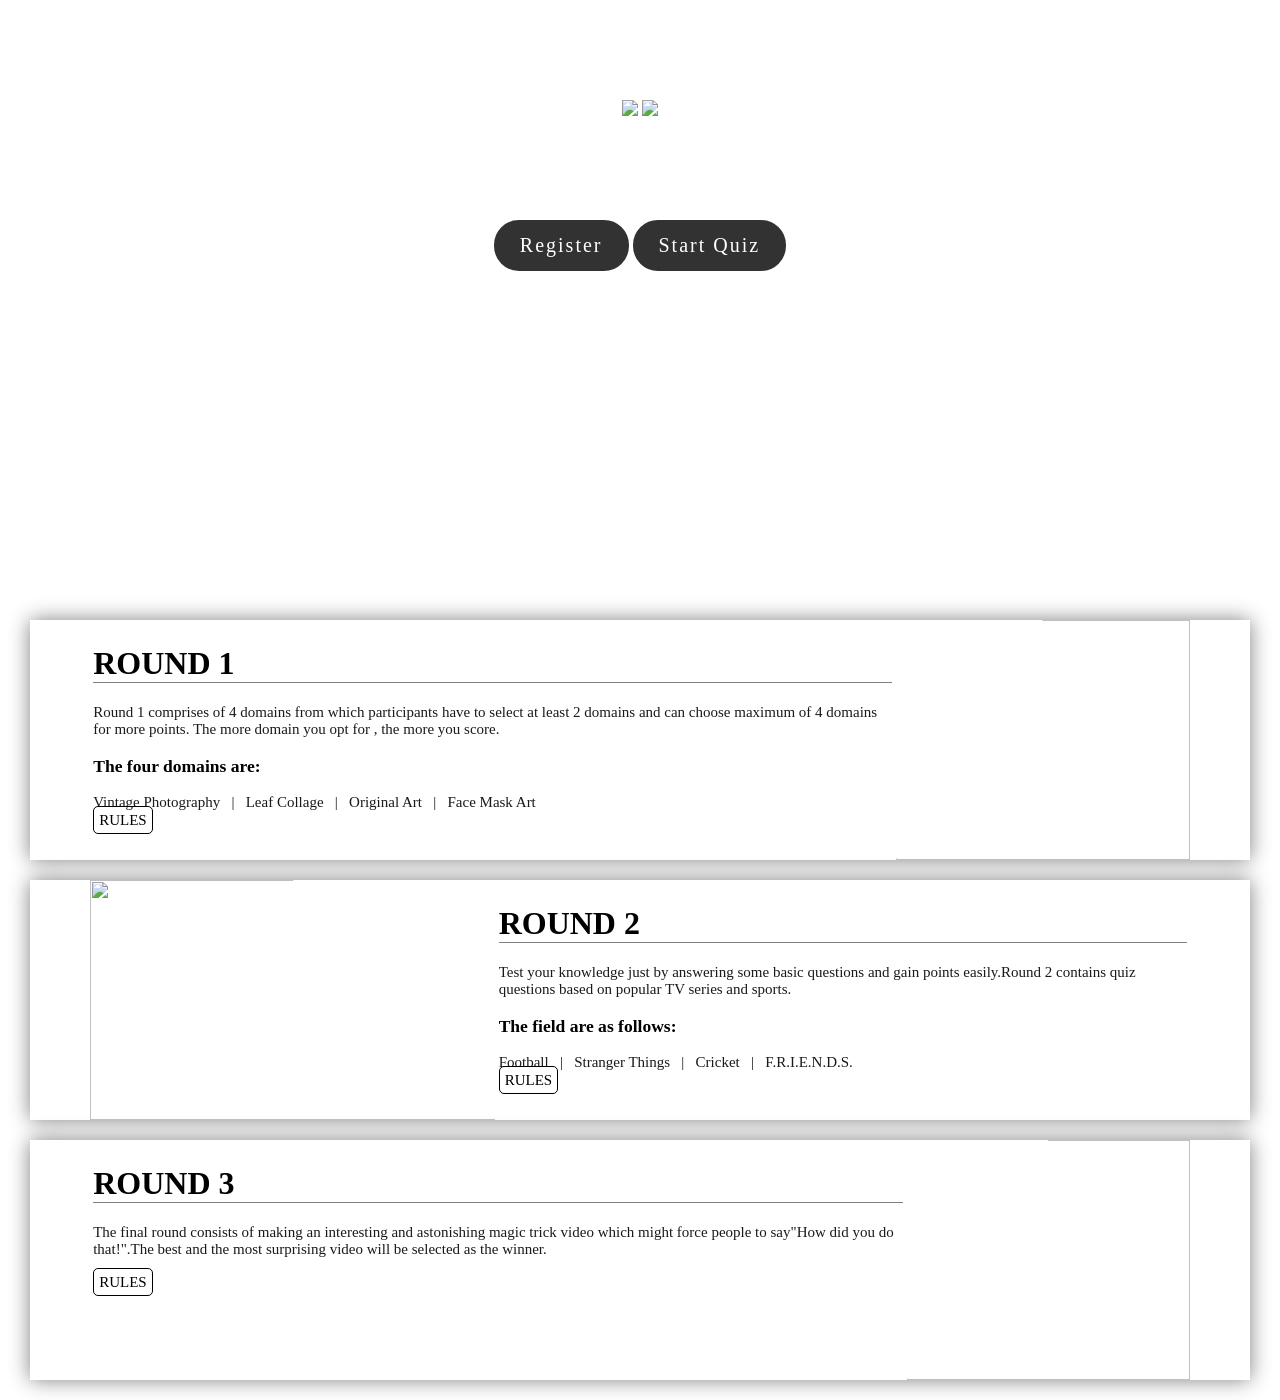
==== csi.html @ 2b2f8821 "first commit" ====
<!DOCTYPE html>
<html>
<head>
	<meta charset="utf-8">
	<title>VACANZA</title>
	<link rel="stylesheet" href="stylesheet2.css">
</head>
<body>
	<div class="top-wrapper">
		<div class="container">
			<img class="logo" src="logo.png">
			<img class="text-logo" src="vac.svg">
			<div class="btn-wrapper">
				<a href="#" class="btn Register">Register</a>
				<a href="#" class="btn Start-Quiz">Start Quiz</a>
			</div>
		</div>
		</div>
	<main>
           <div class="container">
           	<div class="box">
			<div class="right-content">
			<h1 class="heading">Round 1</h1>
			<div class="right-para">
			<p>Round 1 comprises of 4 domains from which participants have to select at least 2 domains and can choose maximum of 4 domains for more points. The more domain you opt for , the more you score.</p>
			<h3 class="sub-heading">The four domains are:</h3>
			Vintage Photography &nbsp; | &nbsp; Leaf Collage &nbsp; | &nbsp; Original Art &nbsp; | &nbsp; Face Mask Art
		</div>
		<a href="#">RULES</a>
	</div>
	<div class="right-image-box">
	<img class="round-1-image" src="vintage.jpg">
</div>
</div>
<div class="box">
    <div class="left-image-box">
	<img class="round-2-image" src="quiz.jpg">
</div>
    <div class="left-content">
	<h1 class="heading">Round 2</h1>
	<div class="left-para">
		<p>Test your knowledge just by answering some basic questions and gain points easily.Round 2 contains quiz questions based on popular TV series and sports.</p>
		<h3 class="sub-heading">The field are as follows:</h3>
		Football &nbsp; | &nbsp; Stranger Things &nbsp; | &nbsp; Cricket &nbsp; | &nbsp; F.R.I.E.N.D.S.
	</div>
	<a href="#">RULES</a>
</div>
</div>
<div class="box">
	<div class="right-content">
	<h1 class="heading">Round 3</h1>
	<div class="right-para">
		<p>The final round consists of making an interesting and astonishing magic trick video which might force people to say"How did you do that!".The best and the most surprising video will be selected as the winner.</p>
	</div>
	<a href="#">RULES</a>
</div>
	<div class="right-image-box">
	<img class="round-3-image" src="magic.jpg">
</div>
</div>
</div>
</main>
---- stylesheet2.css ----
html,body,div{
	margin:0;
	padding:0;
	box-sizing: inherit;
}
.top-wrapper {
	justify-content: center;
	display: flex;
	background-size:cover;
	background-position: center;
	background-repeat: no-repeat;
	background-image: url(background1.png);
	margin-top:0; 
	text-align: center;
	height:600px;
}
.logo {
	position: relative;
	margin-top: 50px;
	width:210px;
	transition: all 0.5s;
}
.logo:hover {
	transform:scale(1.2) rotate(720deg);
}
.text-logo {
	position: relative;
	margin-top: 100px;
	width:100%;
}
.btn {
	padding:12px 24px;
	margin-top: 100px;
	font-size: 20px;
	font-weight:500;
	color:white;
	background-color: black;
	letter-spacing: 2px;
	text-align:center; 
	display:inline-block;
	border-radius: 25px;
    border: 2px solid black;
	opacity:0.8;
	text-decoration:none;
}
.btn:hover {
	border:white;
	font-weight:500;
	background-color:white;
	color:#000000;

}
.container .box {
	height:240px;
    position:relative;
    display: flex;
    width:1100px;
    padding: 0 60px;
    margin: 20px auto;
    box-shadow: 0 0px 20px grey;
    overflow:hidden;
    background: #fff;
    z-index: 10;
}
.right-image-box {
	flex: 0 1 40%;
}
.round-1-image {
	top:0;
	left:0;
	float:right;
	width: 100%;
    height: 100%;
	clip-path: polygon(50% 0, 100% 0, 100% 100%, 0 100%);
    background-repeat: no-repeat;
    background-size: cover;
}
.left-image-box {
	flex: 0 1 50%;
}
.round-2-image {
	top:0;
	right:0;
	width: 100%;
    height: 100%;
    clip-path: polygon(0 0, 50% 0, 100% 100%, 0 100%);
    background-repeat: no-repeat;
    background-size: cover; 
}
.round-3-image {
	top:0;
	left:0;
	float:right;
	width: 100%;
    height: 100%;
    clip-path: polygon(50% 0, 100% 0, 100% 100%, 0 100%);
    background-repeat: no-repeat;
    background-size: cover;
}
.heading {
	text-transform: uppercase;
	border-bottom: 0.5px solid grey;
}
.right-para {
	color:#1a1a1a;
	font-weight: 400;
	font-size:15px;
}
.right-content {
	padding:.2rem;
}
.left-content {
	padding:.2rem;
}
.left-para {
	color:#1a1a1a;
	font-weight: 400;
	font-size:15px;
}
.sub-heading {
    color:black;
}
.box a {
	text-decoration: none;
	font-size: 15px;
	font-weight: 500;
	padding:5px;
	color:black;
	border:1px solid black;
	border-radius:5px;
}
.box a:hover {
	background-color: darkgreen;
}
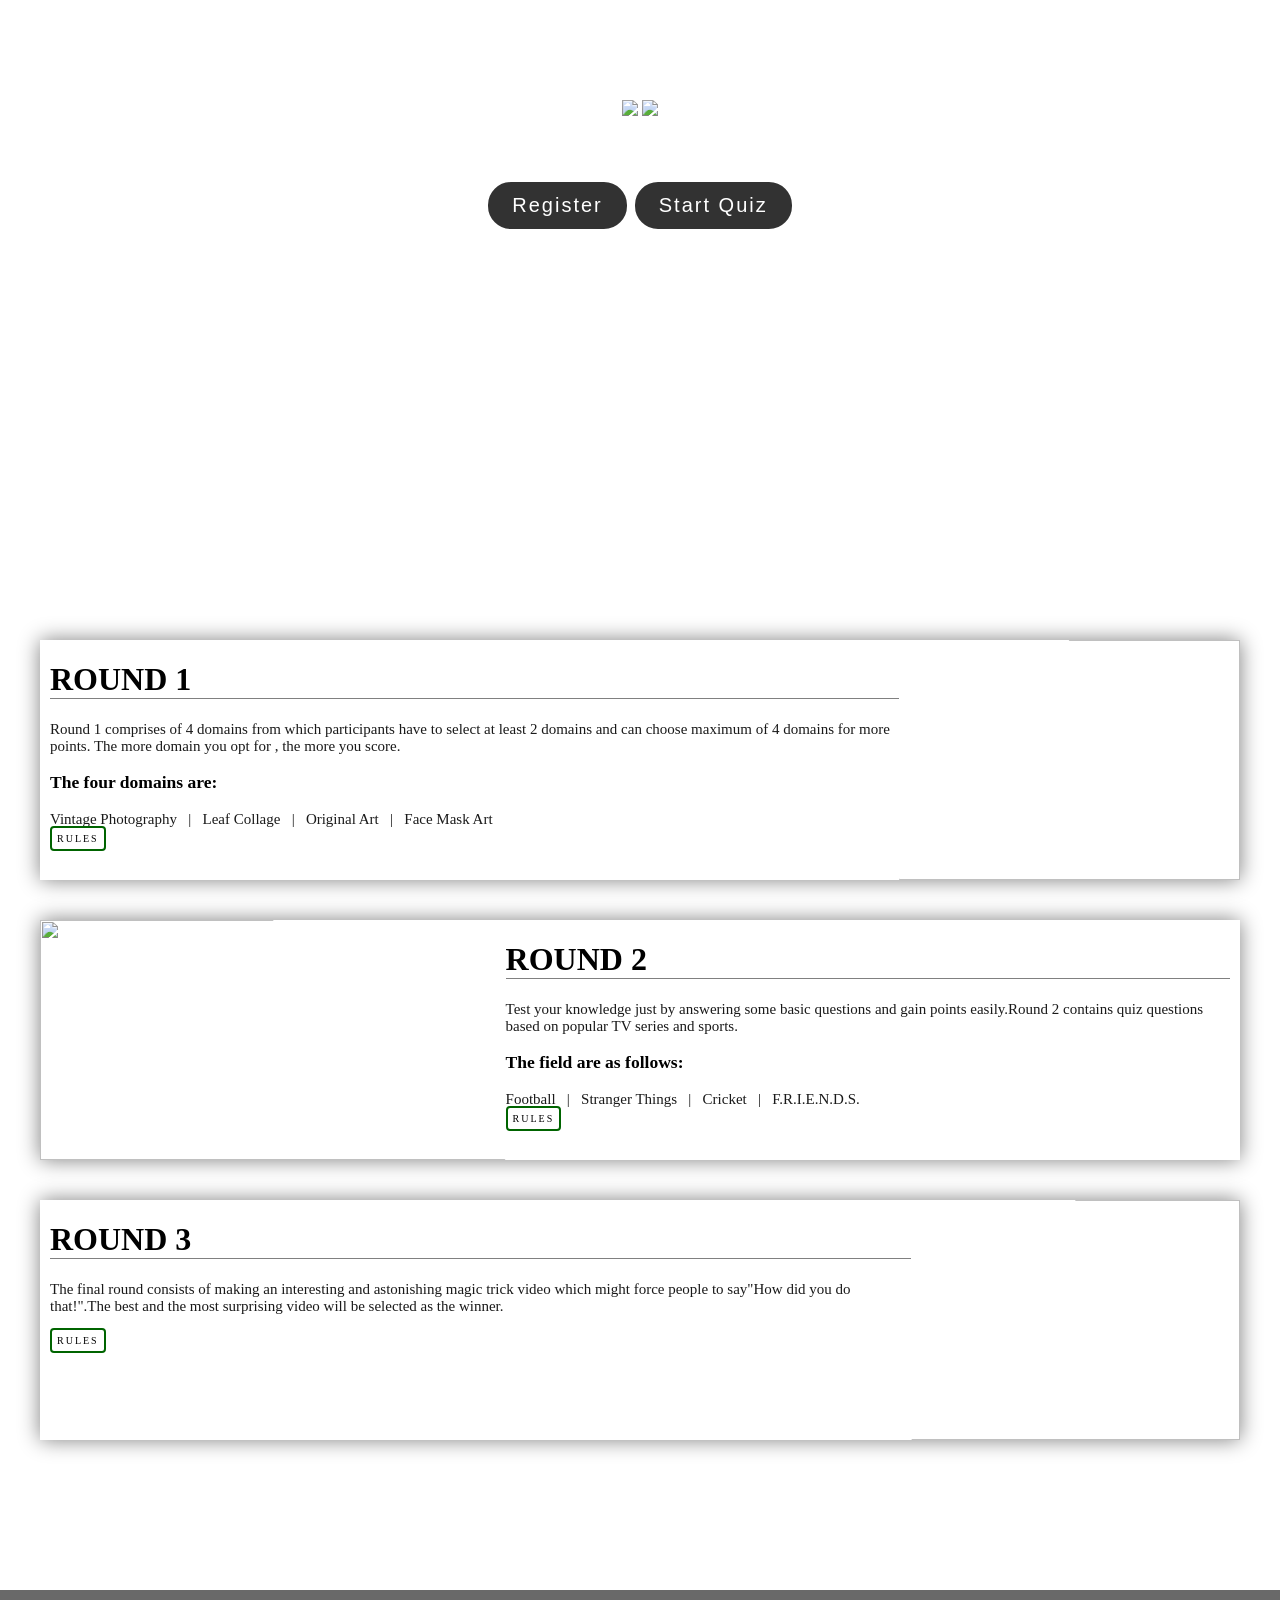
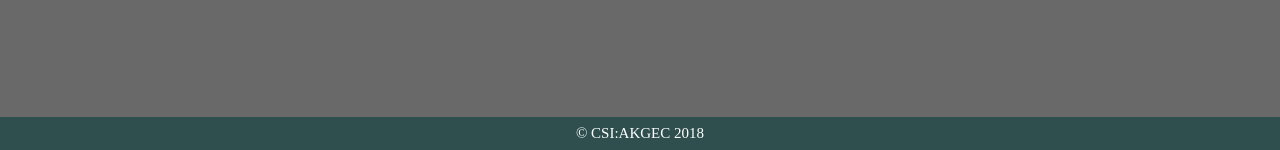
==== commit 4b0185b7: "Second commit" ====
--- a/csi.html
+++ b/csi.html
@@ -8,7 +8,7 @@
 <body>
 	<div class="top-wrapper">
 		<div class="container">
-			<img class="logo" src="logo.png">
+          <img class="logo" src="logo.png">
 			<img class="text-logo" src="vac.svg">
 			<div class="btn-wrapper">
 				<a href="#" class="btn Register">Register</a>
@@ -28,6 +28,7 @@
 		</div>
 		<a href="#">RULES</a>
 	</div>
+
 	<div class="right-image-box">
 	<img class="round-1-image" src="vintage.jpg">
 </div>
@@ -60,6 +61,12 @@
 </div>
 </div>
 </main>
+<footer>
+	<p class="copyright">&copy; CSI:AKGEC 2018</p>
+</footer>
+</body>
+</html>
 
 
 
+
--- a/stylesheet2.css
+++ b/stylesheet2.css
@@ -1,4 +1,4 @@
-html,body,div{
+html,body,div {
 	margin:0;
 	padding:0;
 	box-sizing: inherit;
@@ -29,8 +29,9 @@
 	width:100%;
 }
 .btn {
+	font-family: sans-serif;
 	padding:12px 24px;
-	margin-top: 100px;
+	margin-top: 60px;
 	font-size: 20px;
 	font-weight:500;
 	color:white;
@@ -39,7 +40,7 @@
 	text-align:center; 
 	display:inline-block;
 	border-radius: 25px;
-    border: 2px solid black;
+    border: 2px solid white;
 	opacity:0.8;
 	text-decoration:none;
 }
@@ -54,16 +55,15 @@
 	height:240px;
     position:relative;
     display: flex;
-    width:1100px;
-    padding: 0 60px;
-    margin: 20px auto;
+    width:1200px;
+    margin: 40px auto;
     box-shadow: 0 0px 20px grey;
     overflow:hidden;
     background: #fff;
-    z-index: 10;
 }
 .right-image-box {
 	flex: 0 1 40%;
+	overflow: hidden;
 }
 .round-1-image {
 	top:0;
@@ -77,6 +77,7 @@
 }
 .left-image-box {
 	flex: 0 1 50%;
+	overflow: hidden;
 }
 .round-2-image {
 	top:0;
@@ -98,6 +99,7 @@
     background-size: cover;
 }
 .heading {
+	
 	text-transform: uppercase;
 	border-bottom: 0.5px solid grey;
 }
@@ -107,10 +109,12 @@
 	font-size:15px;
 }
 .right-content {
-	padding:.2rem;
+	font-family:cursive;
+	margin-left: 10px;
 }
 .left-content {
-	padding:.2rem;
+	font-family: cursive;
+	margin-right: 10px;
 }
 .left-para {
 	color:#1a1a1a;
@@ -122,813 +126,856 @@
 }
 .box a {
 	text-decoration: none;
-	font-size: 15px;
-	font-weight: 500;
+	font-size: 10px;
 	padding:5px;
+	font-weight: 200;
 	color:black;
-	border:1px solid black;
-	border-radius:5px;
+	letter-spacing: 2px;
+	border:2px solid darkgreen;
+	border-radius:4px;
 }
 .box a:hover {
-	background-color: darkgreen;
-}
-
-
-
-
-
-
-
-
-
-
-
-
-
-
-
-
-
-
-
-
-
-
-
-
-
-
-
-
-
-
-
-
-
-
-
-
-
-
-
-
-
-
-
-
-
-
-
-
-
-
-
-
-
-
-
-
-
-
-
-
-
-
-
-
-
-
-
-
-
-
-
-
-
-
-
-
-
-
-
-
-
-
-
-
-
-
-
-
-
-
-
-
-
-
-
-
-
-
-
-
-
-
-
-
-
-
-
-
-
-
-
-
-
-
-
-
-
-
-
-
-
-
-
-
-
-
-
-
-
-
-
-
-
-
-
-
-
-
-
-
-
-
-
-
-
-
-
-
-
-
-
-
-
-
-
-
-
-
-
-
-
-
-
-
-
-
-
-
-
-
-
-
-
-
-
-
-
-
-
-
-
-
-
-
-
-
-
-
-
-
-
-
-
-
-
-
-
-
-
-
-
-
-
-
-
-
-
-
-
-
-
-
-
-
-
-
-
-
-
-
-
-
-
-
-
-
-
-
-
-
-
-
-
-
-
-
-
-
-
-
-
-
-
-
-
-
-
-
-
-
-
-
-
-
-
-
-
-
-
-
-
-
-
-
-
-
-
-
-
-
-
-
-
-
-
-
-
-
-
-
-
-
-
-
-
-
-
-
-
-
-
-
-
-
-
-
-
-
-
-
-
-
-
-
-
-
-
-
-
-
-
-
-
-
-
-
-
-
-
-
-
-
-
-
-
-
-
-
-
-
-
-
-
-
-
-
-
-
-
-
-
-
-
-
-
-
-
-
-
-
-
-
-
-
-
-
-
-
-
-
-
-
-
-
-
-
-
-
-
-
-
-
-
-
-
-
-
-
-
-
-
-
-
-
-
-
-
-
-
-
-
-
-
-
-
-
-
-
-
-
-
-
-
-
-
-
-
-
-
-
-
-
-
-
-
-
-
-
-
-
-
-
-
-
-
-
-
-
-
-
-
-
-
-
-
-
-
-
-
-
-
-
-
-
-
-
-
-
-
-
-
-
-
-
-
-
-
-
-
-
-
-
-
-
-
-
-
-
-
-
-
-
-
-
-
-
-
-
-
-
-
-
-
-
-
-
-
-
-
-
-
-
-
-
-
-
-
-
-
-
-
-
-
-
-
-
-
-
-
-
-
-
-
-
-
-
-
-
-
-
-
-
-
-
-
-
-
-
-
-
-
-
-
-
-
-
-
-
-
-
-
-
-
-
-
-
-
-
-
-
-
-
-
-
-
-
-
-
-
-
-
-
-
-
-
-
-
-
-
-
-
-
-
-
-
-
-
-
-
-
-
-
-
-
-
-
-
-
-
-
-
-
-
-
-
-
-
-
-
-
-
-
-
-
-
-
-
-
-
-
-
-
-
-
-
-
-
-
-
-
-
-
-
-
-
-
-
-
-
-
-
-
-
-
-
-
-
-
-
-
-
-
-
-
-
-
-
-
-
-
-
-
-
-
-
-
-
-
-
-
-
-
-
-
-
-
-
-
-
-
-
-
-
-
-
-
-
-
-
-
-
-
-
-
-
-
-
-
-
-
-
-
-
-
-
-
-
-
-
-
-
-
-
-
-
-
-
-
-
-
-
-
-
-
-
-
-
-
-
-
-
-
-
-
-
-
-
-
-
-
-
-
-
-
-
-
-
-
-
-
-
-
-
-
-
-
-
-
-
-
-
-
-
-
-
-
-
-
-
-
-
-
-
-
-
-
-
-
-
-
-
-
-
-
-
-
-
-
-
-
-
-
-
-
-
-
-
-
-
-
-
-
-
-
-
-
-
-
-
-
+	background-color: #004d40;
+	color:white;
+	box-shadow:0 0 5px grey;
+}
+footer {
+	margin-top: 150px;
+    height: 10rem;
+    display: flex;
+    flex-direction: column;
+    align-items: center;
+    position: relative;
+    overflow: hidden;
+} 
+footer::before {
+	content:" ";
+	width:100%;
+	height:100%;
+	position: relative;
+	background-blend-mode: color;
+    background-size:cover;
+    background-image: linear-gradient(to bottom ,#696969 ,#696969), url(footer.png);
+	animation: animate 15s infinite ; 
+}
+@keyframes animate {
+  0% {
+    transform: scale(1);
+     }
+  50% {
+    transform: scale(1.1);
+     }
+  100% {
+    transform: scale(1);
+     }
+     }
+ p.copyright {
+	color: white;
+    font-size: 15px;
+    background:#2F4F4F;
+    padding: 8px 0;
+    margin-top: auto;
+    align-self: stretch;
+    text-align: center;
+    margin-bottom: 0;
+}
+
+
+
+
+
+
+
+
+
+
+
+
+
+
+
+
+
+
+
+
+
+
+
+
+
+
+
+
+
+
+
+
+
+
+
+
+
+
+
+
+
+
+
+
+
+
+
+
+
+
+
+
+
+
+
+
+
+
+
+
+
+
+
+
+
+
+
+
+
+
+
+
+
+
+
+
+
+
+
+
+
+
+
+
+
+
+
+
+
+
+
+
+
+
+
+
+
+
+
+
+
+
+
+
+
+
+
+
+
+
+
+
+
+
+
+
+
+
+
+
+
+
+
+
+
+
+
+
+
+
+
+
+
+
+
+
+
+
+
+
+
+
+
+
+
+
+
+
+
+
+
+
+
+
+
+
+
+
+
+
+
+
+
+
+
+
+
+
+
+
+
+
+
+
+
+
+
+
+
+
+
+
+
+
+
+
+
+
+
+
+
+
+
+
+
+
+
+
+
+
+
+
+
+
+
+
+
+
+
+
+
+
+
+
+
+
+
+
+
+
+
+
+
+
+
+
+
+
+
+
+
+
+
+
+
+
+
+
+
+
+
+
+
+
+
+
+
+
+
+
+
+
+
+
+
+
+
+
+
+
+
+
+
+
+
+
+
+
+
+
+
+
+
+
+
+
+
+
+
+
+
+
+
+
+
+
+
+
+
+
+
+
+
+
+
+
+
+
+
+
+
+
+
+
+
+
+
+
+
+
+
+
+
+
+
+
+
+
+
+
+
+
+
+
+
+
+
+
+
+
+
+
+
+
+
+
+
+
+
+
+
+
+
+
+
+
+
+
+
+
+
+
+
+
+
+
+
+
+
+
+
+
+
+
+
+
+
+
+
+
+
+
+
+
+
+
+
+
+
+
+
+
+
+
+
+
+
+
+
+
+
+
+
+
+
+
+
+
+
+
+
+
+
+
+
+
+
+
+
+
+
+
+
+
+
+
+
+
+
+
+
+
+
+
+
+
+
+
+
+
+
+
+
+
+
+
+
+
+
+
+
+
+
+
+
+
+
+
+
+
+
+
+
+
+
+
+
+
+
+
+
+
+
+
+
+
+
+
+
+
+
+
+
+
+
+
+
+
+
+
+
+
+
+
+
+
+
+
+
+
+
+
+
+
+
+
+
+
+
+
+
+
+
+
+
+
+
+
+
+
+
+
+
+
+
+
+
+
+
+
+
+
+
+
+
+
+
+
+
+
+
+
+
+
+
+
+
+
+
+
+
+
+
+
+
+
+
+
+
+
+
+
+
+
+
+
+
+
+
+
+
+
+
+
+
+
+
+
+
+
+
+
+
+
+
+
+
+
+
+
+
+
+
+
+
+
+
+
+
+
+
+
+
+
+
+
+
+
+
+
+
+
+
+
+
+
+
+
+
+
+
+
+
+
+
+
+
+
+
+
+
+
+
+
+
+
+
+
+
+
+
+
+
+
+
+
+
+
+
+
+
+
+
+
+
+
+
+
+
+
+
+
+
+
+
+
+
+
+
+
+
+
+
+
+
+
+
+
+
+
+
+
+
+
+
+
+
+
+
+
+
+
+
+
+
+
+
+
+
+
+
+
+
+
+
+
+
+
+
+
+
+
+
+
+
+
+
+
+
+
+
+
+
+
+
+
+
+
+
+
+
+
+
+
+
+
+
+
+
+
+
+
+
+
+
+
+
+
+
+
+
+
+
+
+
+
+
+
+
+
+
+
+
+
+
+
+
+
+
+
+
+
+
+
+
+
+
+
+
+
+
+
+
+
+
+
+
+
+
+
+
+
+
+
+
+
+
+
+
+
+
+
+
+
+
+
+
+
+
+
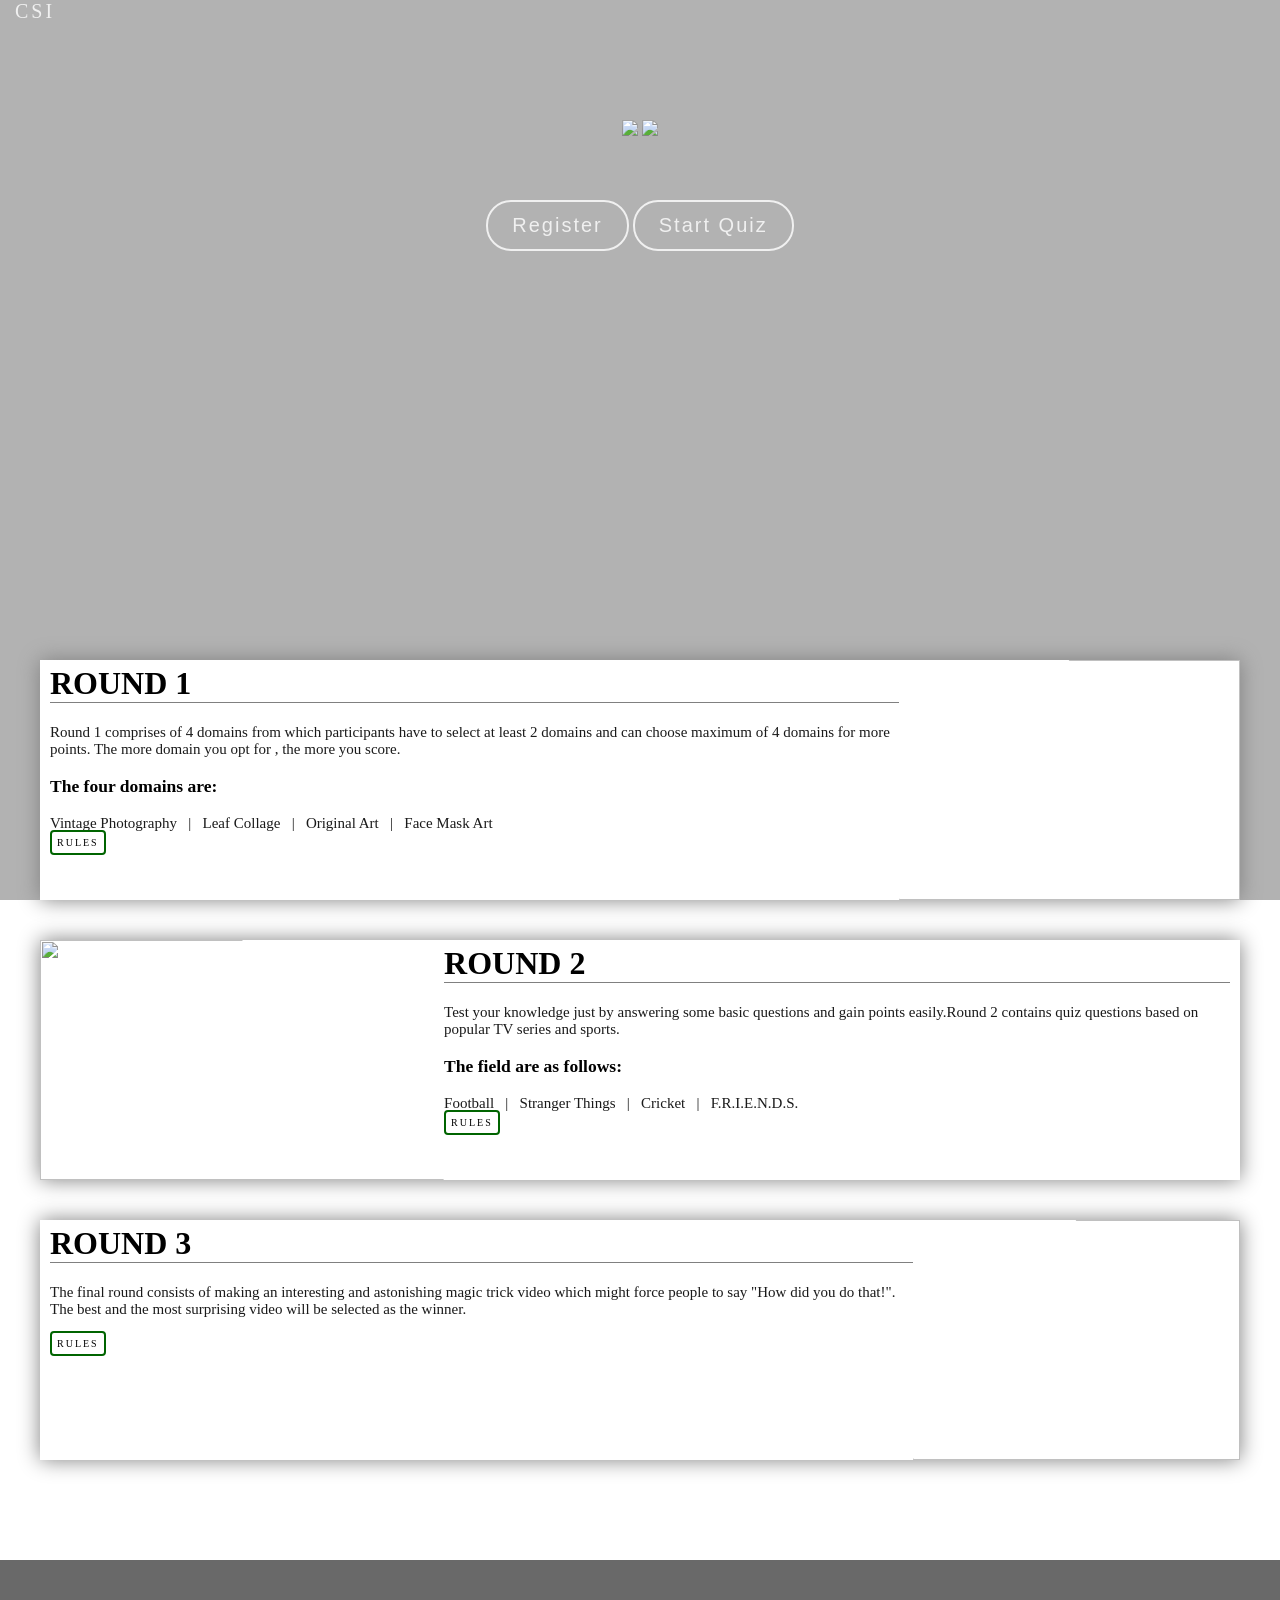
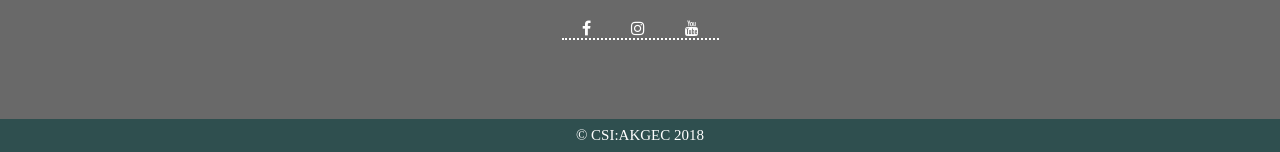
==== commit 8d75e7b2: "Third commit" ====
--- a/csi.html
+++ b/csi.html
@@ -3,11 +3,19 @@
 <head>
 	<meta charset="utf-8">
 	<title>VACANZA</title>
+	<link rel="stylesheet" href="https://cdnjs.cloudflare.com/ajax/libs/font-awesome/4.7.0/css/font-awesome.min.css">
 	<link rel="stylesheet" href="stylesheet2.css">
 </head>
 <body>
-	<div class="top-wrapper">
+	<header>
+	<div class="nav">
+		<div class="nav-logo">
+			<a href="#" class="csi">CSI</a>
+		</div>
+		</div>
+        <div class="header-content">
 		<div class="container">
+			<div class="background"></div>
           <img class="logo" src="logo.png">
 			<img class="text-logo" src="vac.svg">
 			<div class="btn-wrapper">
@@ -15,7 +23,8 @@
 				<a href="#" class="btn Start-Quiz">Start Quiz</a>
 			</div>
 		</div>
-		</div>
+	</div>
+</header>
 	<main>
            <div class="container">
            	<div class="box">
@@ -51,7 +60,7 @@
 	<div class="right-content">
 	<h1 class="heading">Round 3</h1>
 	<div class="right-para">
-		<p>The final round consists of making an interesting and astonishing magic trick video which might force people to say"How did you do that!".The best and the most surprising video will be selected as the winner.</p>
+		<p>The final round consists of making an interesting and astonishing magic trick video which might force people to say "How did you do that!". The best and the most surprising video will be selected as the winner.</p>
 	</div>
 	<a href="#">RULES</a>
 </div>
@@ -62,6 +71,17 @@
 </div>
 </main>
 <footer>
+	<div class="footer-logos">
+		<a href="#" class="social">
+			<i class="fa fa-facebook"></i>
+		</a>
+		<a href="#" class="social">
+			<i class=" fa fa-instagram"></i>
+		</a>
+		<a href="#" class="social">
+			<i class=" fa fa-youtube"></i>
+		</a>
+	</div>
 	<p class="copyright">&copy; CSI:AKGEC 2018</p>
 </footer>
 </body>
--- a/stylesheet2.css
+++ b/stylesheet2.css
@@ -3,21 +3,64 @@
 	padding:0;
 	box-sizing: inherit;
 }
-.top-wrapper {
+
+.nav {
+	font-size:20px;
+	position: fixed;
+	flex-direction: row;
+    justify-content: space-between;
+    width:100%;
+    padding-top: 0;
+}
+.nav-logo .csi {
+	text-decoration: none;
+	color:white;
+	letter-spacing: 3px;
+	font-weight: 500;
+	font-family:fantasy;
+	padding:15px;
+	opacity:.8;
+}
+.nav-logo .csi:hover {
+    color:darkblue;
+} 
+
+
+.header-content {
 	justify-content: center;
 	display: flex;
-	background-size:cover;
+	margin-top:0; 
+	text-align: center;
+	height:620px;
+}
+.background {
+	display: block;
+    width: 100%;
+    height: 100%;
+    overflow: hidden;
+    position: absolute;
+    top: 0;
+    left: 0;
+    z-index: -1;
+    background-size:cover;
 	background-position: center;
 	background-repeat: no-repeat;
 	background-image: url(background1.png);
-	margin-top:0; 
-	text-align: center;
-	height:600px;
+}
+.background::before {
+	display: block;
+	content: " ";
+	position:absolute;
+	height:100%;
+	width:100%;
+	opacity: .3;
+	background:black;
+	background-size: cover;
 }
 .logo {
 	position: relative;
-	margin-top: 50px;
-	width:210px;
+	margin-top: 120px;
+	width:200px;
 	transition: all 0.5s;
 }
 .logo:hover {
@@ -25,7 +68,7 @@
 }
 .text-logo {
 	position: relative;
-	margin-top: 100px;
+	margin-top: 60px;
 	width:100%;
 }
 .btn {
@@ -35,7 +78,7 @@
 	font-size: 20px;
 	font-weight:500;
 	color:white;
-	background-color: black;
+	background-color: transparent;
 	letter-spacing: 2px;
 	text-align:center; 
 	display:inline-block;
@@ -56,7 +99,7 @@
     position:relative;
     display: flex;
     width:1200px;
-    margin: 40px auto;
+    margin:40px auto;
     box-shadow: 0 0px 20px grey;
     overflow:hidden;
     background: #fff;
@@ -76,7 +119,7 @@
     background-size: cover;
 }
 .left-image-box {
-	flex: 0 1 50%;
+	flex: 0 1 40%;
 	overflow: hidden;
 }
 .round-2-image {
@@ -99,7 +142,7 @@
     background-size: cover;
 }
 .heading {
-	
+	margin-top:5px;
 	text-transform: uppercase;
 	border-bottom: 0.5px solid grey;
 }
@@ -140,8 +183,8 @@
 	box-shadow:0 0 5px grey;
 }
 footer {
-	margin-top: 150px;
-    height: 10rem;
+	margin-top: 100px;
+    height: 12rem;
     display: flex;
     flex-direction: column;
     align-items: center;
@@ -152,7 +195,7 @@
 	content:" ";
 	width:100%;
 	height:100%;
-	position: relative;
+	position: absolute;
 	background-blend-mode: color;
     background-size:cover;
     background-image: linear-gradient(to bottom ,#696969 ,#696969), url(footer.png);
@@ -178,804 +221,815 @@
     align-self: stretch;
     text-align: center;
     margin-bottom: 0;
-}
-
-
-
-
-
-
-
-
-
-
-
-
-
-
-
-
-
-
-
-
-
-
-
-
-
-
-
-
-
-
-
-
-
-
-
-
-
-
-
-
-
-
-
-
-
-
-
-
-
-
-
-
-
-
-
-
-
-
-
-
-
-
-
-
-
-
-
-
-
-
-
-
-
-
-
-
-
-
-
-
-
-
-
-
-
-
-
-
-
-
-
-
-
-
-
-
-
-
-
-
-
-
-
-
-
-
-
-
-
-
-
-
-
-
-
-
-
-
-
-
-
-
-
-
-
-
-
-
-
-
-
-
-
-
-
-
-
-
-
-
-
-
-
-
-
-
-
-
-
-
-
-
-
-
-
-
-
-
-
-
-
-
-
-
-
-
-
-
-
-
-
-
-
-
-
-
-
-
-
-
-
-
-
-
-
-
-
-
-
-
-
-
-
-
-
-
-
-
-
-
-
-
-
-
-
-
-
-
-
-
-
-
-
-
-
-
-
-
-
-
-
-
-
-
-
-
-
-
-
-
-
-
-
-
-
-
-
-
-
-
-
-
-
-
-
-
-
-
-
-
-
-
-
-
-
-
-
-
-
-
-
-
-
-
-
-
-
-
-
-
-
-
-
-
-
-
-
-
-
-
-
-
-
-
-
-
-
-
-
-
-
-
-
-
-
-
-
-
-
-
-
-
-
-
-
-
-
-
-
-
-
-
-
-
-
-
-
-
-
-
-
-
-
-
-
-
-
-
-
-
-
-
-
-
-
-
-
-
-
-
-
-
-
-
-
-
-
-
-
-
-
-
-
-
-
-
-
-
-
-
-
-
-
-
-
-
-
-
-
-
-
-
-
-
-
-
-
-
-
-
-
-
-
-
-
-
-
-
-
-
-
-
-
-
-
-
-
-
-
-
-
-
-
-
-
-
-
-
-
-
-
-
-
-
-
-
-
-
-
-
-
-
-
-
-
-
-
-
-
-
-
-
-
-
-
-
-
-
-
-
-
-
-
-
-
-
-
-
-
-
-
-
-
-
-
-
-
-
-
-
-
-
-
-
-
-
-
-
-
-
-
-
-
-
-
-
-
-
-
-
-
-
-
-
-
-
-
-
-
-
-
-
-
-
-
-
-
-
-
-
-
-
-
-
-
-
-
-
-
-
-
-
-
-
-
-
-
-
-
-
-
-
-
-
-
-
-
-
-
-
-
-
-
-
-
-
-
-
-
-
-
-
-
-
-
-
-
-
-
-
-
-
-
-
-
-
-
-
-
-
-
-
-
-
-
-
-
-
-
-
-
-
-
-
-
-
-
-
-
-
-
-
-
-
-
-
-
-
-
-
-
-
-
-
-
-
-
-
-
-
-
-
-
-
-
-
-
-
-
-
-
-
-
-
-
-
-
-
-
-
-
-
-
-
-
-
-
-
-
-
-
-
-
-
-
-
-
-
-
-
-
-
-
-
-
-
-
-
-
-
-
-
-
-
-
-
-
-
-
-
-
-
-
-
-
-
-
-
-
-
-
-
-
-
-
-
-
-
-
-
-
-
-
-
-
-
-
-
-
-
-
-
-
-
-
-
-
-
-
-
-
-
-
-
-
-
-
-
-
-
-
-
-
-
-
-
-
-
-
-
-
-
-
-
-
-
-
-
-
-
-
-
-
-
-
-
-
-
-
-
-
-
-
-
-
-
-
-
-
-
-
-
-
-
-
-
-
-
-
-
-
-
-
-
-
-
-
-
-
-
-
-
-
-
-
-
-
-
-
-
-
-
-
-
-
-
-
-
-
-
-
-
-
-
-
-
-
-
-
-
+    z-index: 15;
+}
+.footer-logos {
+	display: flex;
+	margin: 60px 0;
+	align-items: center;
+	z-index: 15;
+	border-bottom: 2px dotted white;
+}
+.footer-logos a {
+	padding: 0 20px;
+	color:white;
+}
+
+
+
+
+
+
+
+
+
+
+
+
+
+
+
+
+
+
+
+
+
+
+
+
+
+
+
+
+
+
+
+
+
+
+
+
+
+
+
+
+
+
+
+
+
+
+
+
+
+
+
+
+
+
+
+
+
+
+
+
+
+
+
+
+
+
+
+
+
+
+
+
+
+
+
+
+
+
+
+
+
+
+
+
+
+
+
+
+
+
+
+
+
+
+
+
+
+
+
+
+
+
+
+
+
+
+
+
+
+
+
+
+
+
+
+
+
+
+
+
+
+
+
+
+
+
+
+
+
+
+
+
+
+
+
+
+
+
+
+
+
+
+
+
+
+
+
+
+
+
+
+
+
+
+
+
+
+
+
+
+
+
+
+
+
+
+
+
+
+
+
+
+
+
+
+
+
+
+
+
+
+
+
+
+
+
+
+
+
+
+
+
+
+
+
+
+
+
+
+
+
+
+
+
+
+
+
+
+
+
+
+
+
+
+
+
+
+
+
+
+
+
+
+
+
+
+
+
+
+
+
+
+
+
+
+
+
+
+
+
+
+
+
+
+
+
+
+
+
+
+
+
+
+
+
+
+
+
+
+
+
+
+
+
+
+
+
+
+
+
+
+
+
+
+
+
+
+
+
+
+
+
+
+
+
+
+
+
+
+
+
+
+
+
+
+
+
+
+
+
+
+
+
+
+
+
+
+
+
+
+
+
+
+
+
+
+
+
+
+
+
+
+
+
+
+
+
+
+
+
+
+
+
+
+
+
+
+
+
+
+
+
+
+
+
+
+
+
+
+
+
+
+
+
+
+
+
+
+
+
+
+
+
+
+
+
+
+
+
+
+
+
+
+
+
+
+
+
+
+
+
+
+
+
+
+
+
+
+
+
+
+
+
+
+
+
+
+
+
+
+
+
+
+
+
+
+
+
+
+
+
+
+
+
+
+
+
+
+
+
+
+
+
+
+
+
+
+
+
+
+
+
+
+
+
+
+
+
+
+
+
+
+
+
+
+
+
+
+
+
+
+
+
+
+
+
+
+
+
+
+
+
+
+
+
+
+
+
+
+
+
+
+
+
+
+
+
+
+
+
+
+
+
+
+
+
+
+
+
+
+
+
+
+
+
+
+
+
+
+
+
+
+
+
+
+
+
+
+
+
+
+
+
+
+
+
+
+
+
+
+
+
+
+
+
+
+
+
+
+
+
+
+
+
+
+
+
+
+
+
+
+
+
+
+
+
+
+
+
+
+
+
+
+
+
+
+
+
+
+
+
+
+
+
+
+
+
+
+
+
+
+
+
+
+
+
+
+
+
+
+
+
+
+
+
+
+
+
+
+
+
+
+
+
+
+
+
+
+
+
+
+
+
+
+
+
+
+
+
+
+
+
+
+
+
+
+
+
+
+
+
+
+
+
+
+
+
+
+
+
+
+
+
+
+
+
+
+
+
+
+
+
+
+
+
+
+
+
+
+
+
+
+
+
+
+
+
+
+
+
+
+
+
+
+
+
+
+
+
+
+
+
+
+
+
+
+
+
+
+
+
+
+
+
+
+
+
+
+
+
+
+
+
+
+
+
+
+
+
+
+
+
+
+
+
+
+
+
+
+
+
+
+
+
+
+
+
+
+
+
+
+
+
+
+
+
+
+
+
+
+
+
+
+
+
+
+
+
+
+
+
+
+
+
+
+
+
+
+
+
+
+
+
+
+
+
+
+
+
+
+
+
+
+
+
+
+
+
+
+
+
+
+
+
+
+
+
+
+
+
+
+
+
+
+
+
+
+
+
+
+
+
+
+
+
+
+
+
+
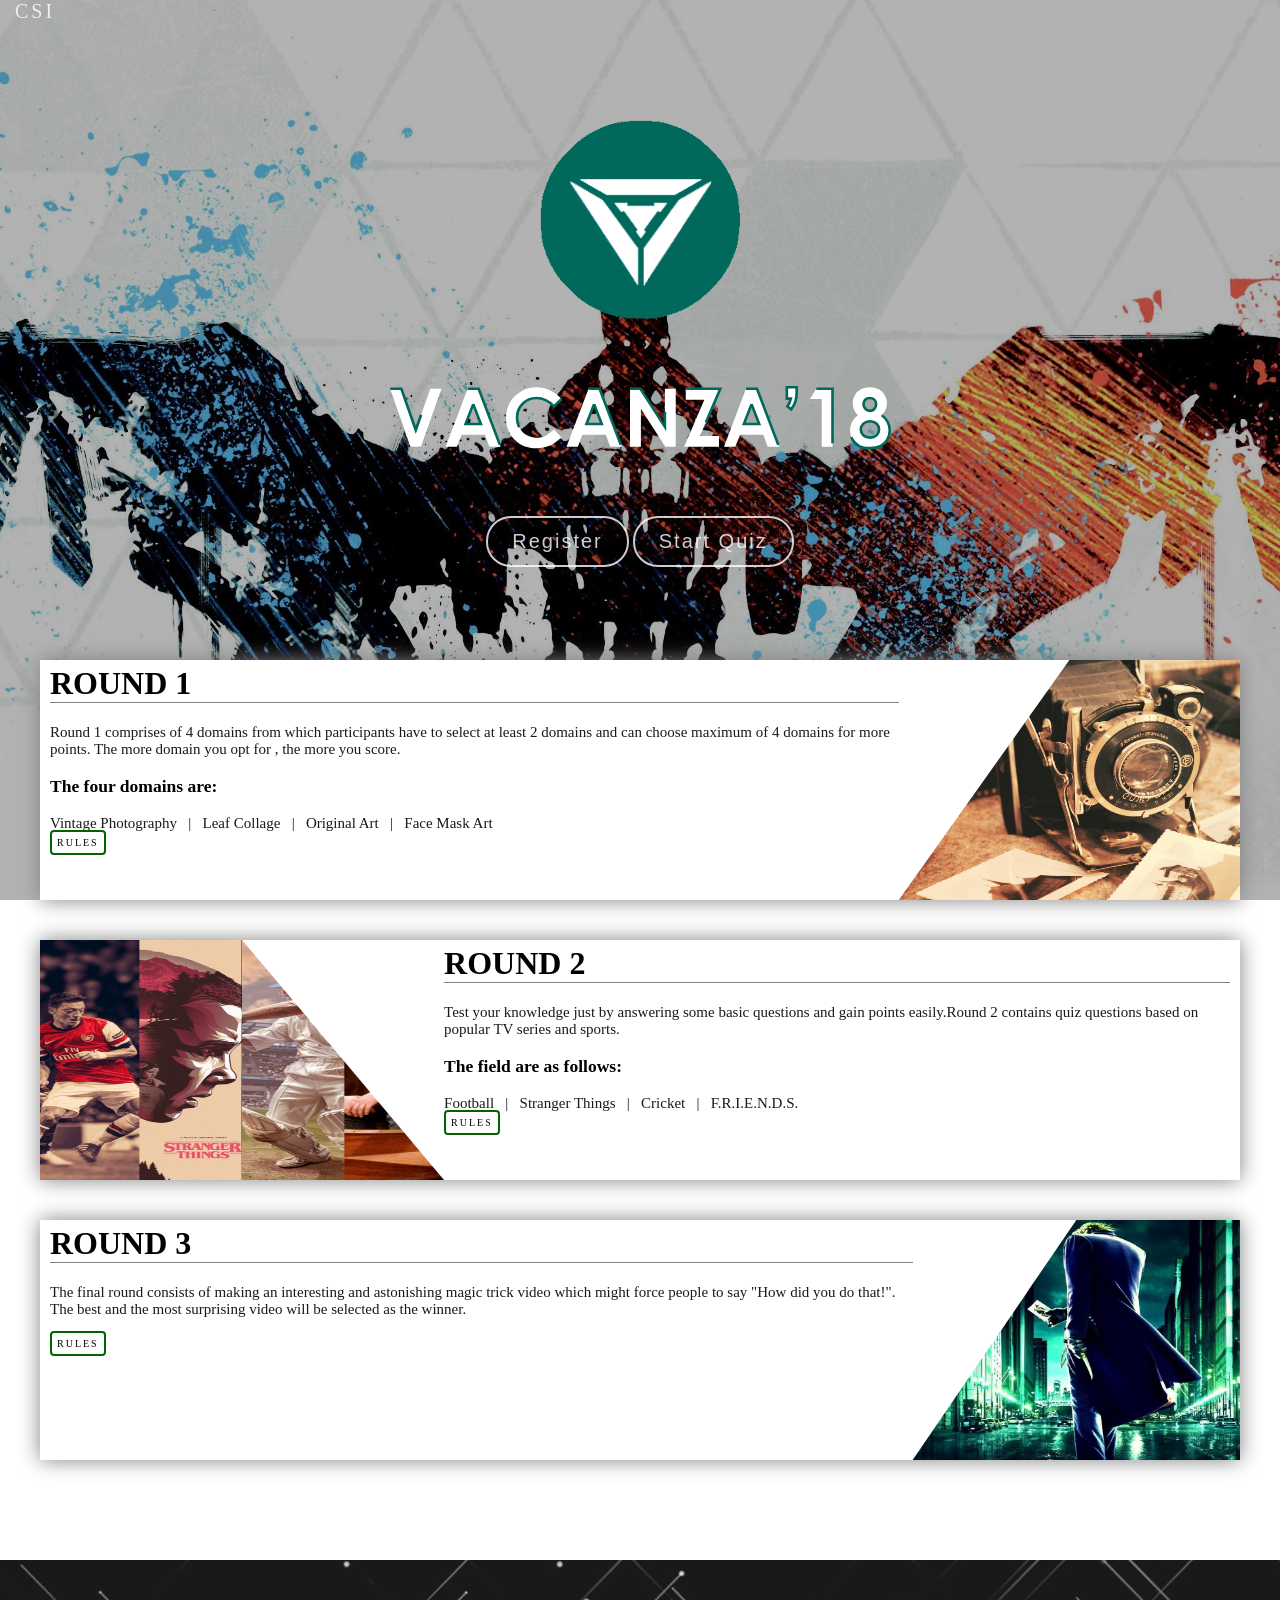
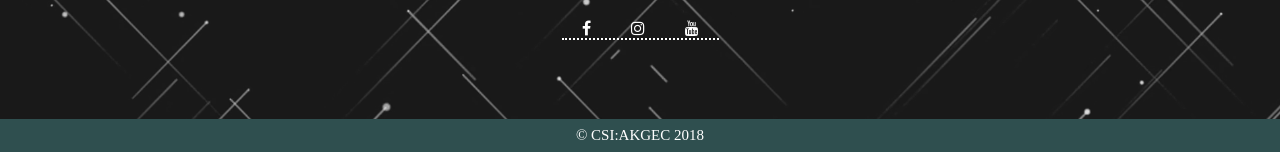
==== commit 15fef9c3: "Forth commit" ====
--- a/csi.html
+++ b/csi.html
@@ -12,6 +12,7 @@
 		<div class="nav-logo">
 			<a href="#" class="csi">CSI</a>
 		</div>
+	</div>
 		</div>
         <div class="header-content">
 		<div class="container">
--- a/stylesheet2.css
+++ b/stylesheet2.css
@@ -24,8 +24,6 @@
 .nav-logo .csi:hover {
     color:darkblue;
 } 
-
-
 .header-content {
 	justify-content: center;
 	display: flex;
@@ -61,7 +59,7 @@
 	position: relative;
 	margin-top: 120px;
 	width:200px;
-	transition: all 0.5s;
+	transition: all .5s;
 }
 .logo:hover {
 	transform:scale(1.2) rotate(720deg);
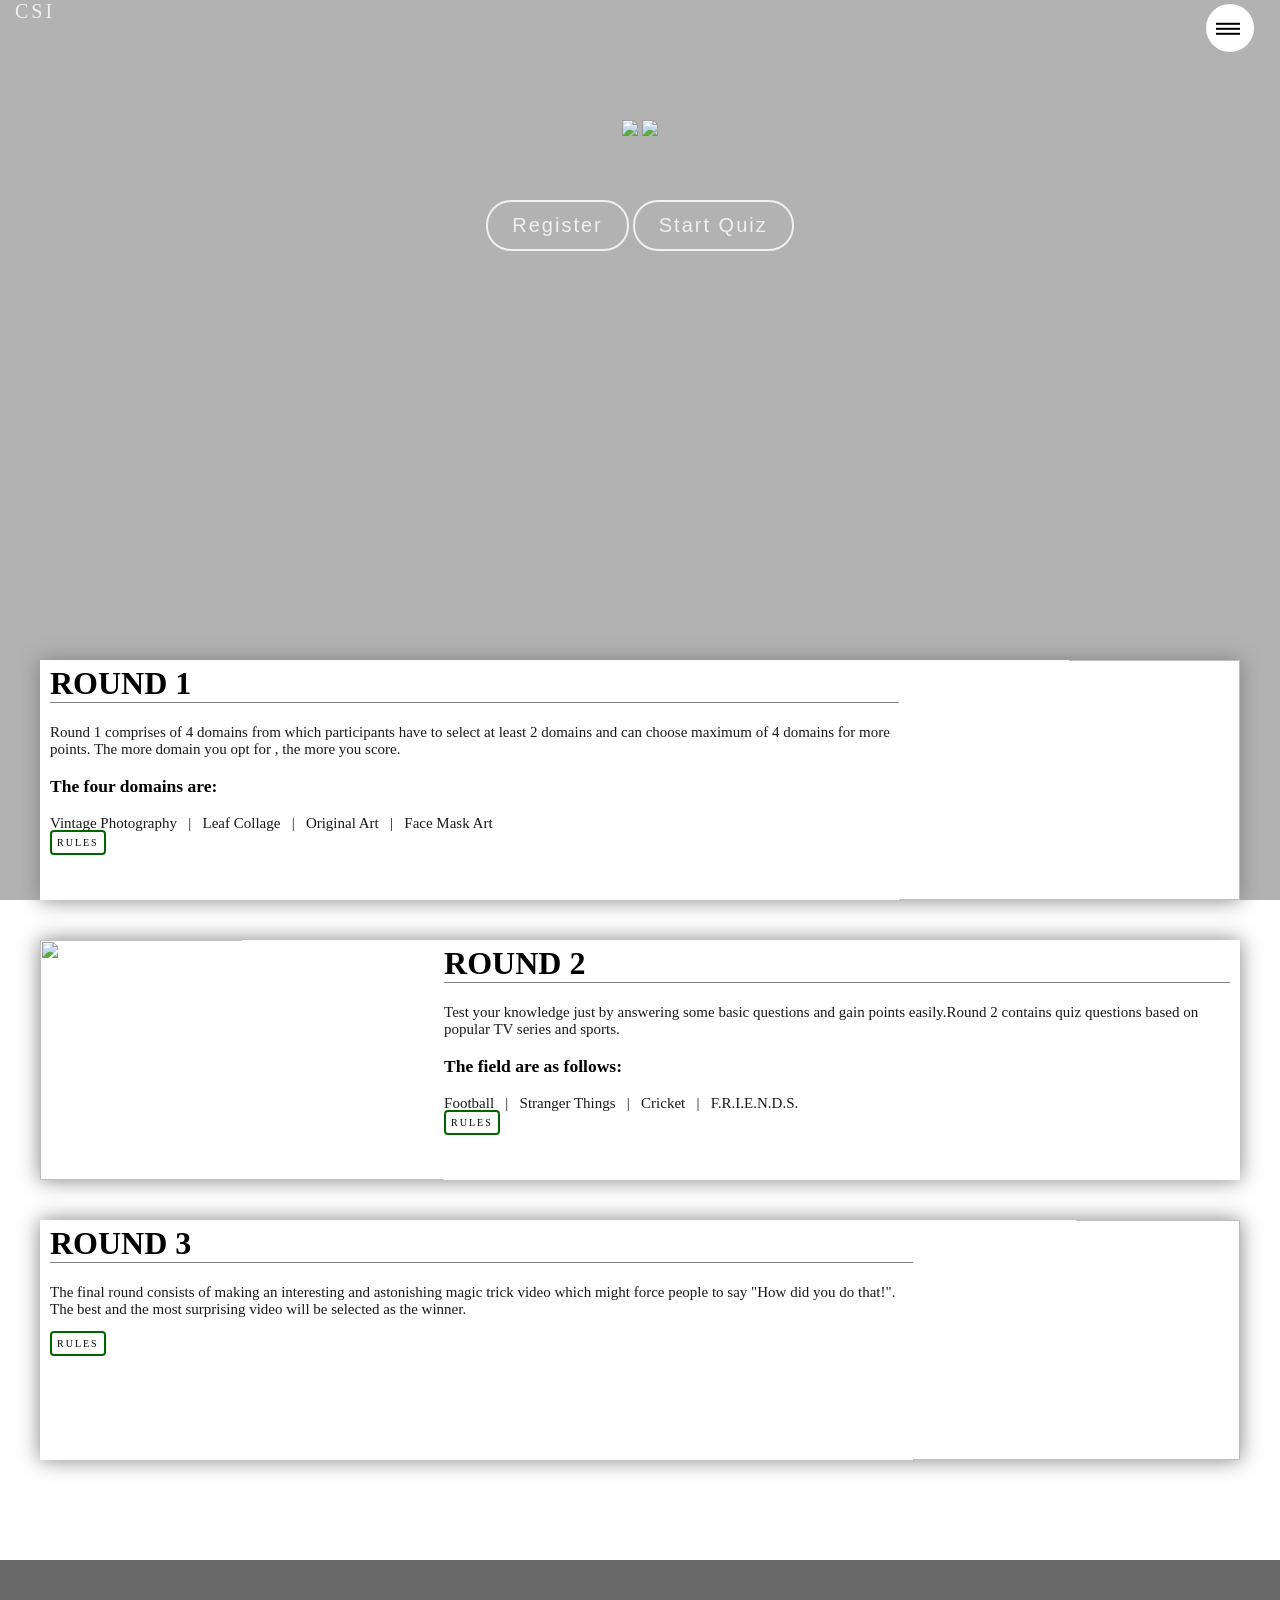
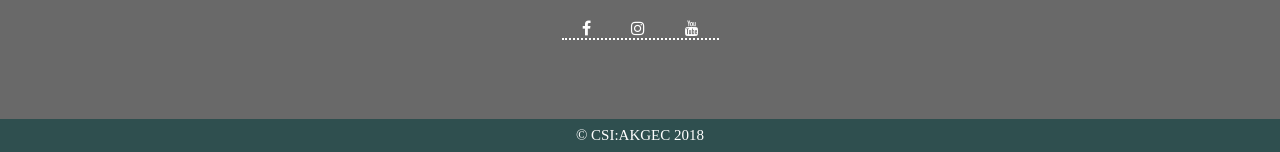
==== commit bd538565: "fifth commit" ====
--- a/csi.html
+++ b/csi.html
@@ -10,10 +10,24 @@
 	<header>
 	<div class="nav">
 		<div class="nav-logo">
-			<a href="#" class="csi">CSI</a>
+			<a href="https://csiakgec.in/" class="csi">CSI</a>
 		</div>
-	</div>
-		</div>
+		<div class="nav-content">
+		<input type="checkbox" class="nav-checkbox" id="nav-toggle">
+                <label for="nav-toggle" class="nav-icon">
+                   <span class="nav-bar">&nbsp;</span>
+                </label>
+			<div class="nav-link link1">
+				<a href="#" class="nav-link">Home</a>
+			</div>
+			<div class="nav-link link2">
+				<a href="#" class="nav-link">Rounds</a>
+			</div>
+			<div class="nav-link link3">
+				<a href="#" class="nav-link">Quizes</a>
+			</div>
+           </div>
+          </div>
         <div class="header-content">
 		<div class="container">
 			<div class="background"></div>
@@ -73,13 +87,13 @@
 </main>
 <footer>
 	<div class="footer-logos">
-		<a href="#" class="social">
+		<a href="https://www.facebook.com/csi.akg/" class="social">
 			<i class="fa fa-facebook"></i>
 		</a>
-		<a href="#" class="social">
+		<a href="https://www.instagram.com/csi_akgec/" class="social">
 			<i class=" fa fa-instagram"></i>
 		</a>
-		<a href="#" class="social">
+		<a href="https://www.youtube.com/channel/UCrxGbgXygspoAIk5zhOClVQ" class="social">
 			<i class=" fa fa-youtube"></i>
 		</a>
 	</div>
--- a/stylesheet2.css
+++ b/stylesheet2.css
@@ -231,803 +231,906 @@
 .footer-logos a {
 	padding: 0 20px;
 	color:white;
-}
-
-
-
-
-
-
-
-
-
-
-
-
-
-
-
-
-
-
-
-
-
-
-
-
-
-
-
-
-
-
-
-
-
-
-
-
-
-
-
-
-
-
-
-
-
-
-
-
-
-
-
-
-
-
-
-
-
-
-
-
-
-
-
-
-
-
-
-
-
-
-
-
-
-
-
-
-
-
-
-
-
-
-
-
-
-
-
-
-
-
-
-
-
-
-
-
-
-
-
-
-
-
-
-
-
-
-
-
-
-
-
-
-
-
-
-
-
-
-
-
-
-
-
-
-
-
-
-
-
-
-
-
-
-
-
-
-
-
-
-
-
-
-
-
-
-
-
-
-
-
-
-
-
-
-
-
-
-
-
-
-
-
-
-
-
-
-
-
-
-
-
-
-
-
-
-
-
-
-
-
-
-
-
-
-
-
-
-
-
-
-
-
-
-
-
-
-
-
-
-
-
-
-
-
-
-
-
-
-
-
-
-
-
-
-
-
-
-
-
-
-
-
-
-
-
-
-
-
-
-
-
-
-
-
-
-
-
-
-
-
-
-
-
-
-
-
-
-
-
-
-
-
-
-
-
-
-
-
-
-
-
-
-
-
-
-
-
-
-
-
-
-
-
-
-
-
-
-
-
-
-
-
-
-
-
-
-
-
-
-
-
-
-
-
-
-
-
-
-
-
-
-
-
-
-
-
-
-
-
-
-
-
-
-
-
-
-
-
-
-
-
-
-
-
-
-
-
-
-
-
-
-
-
-
-
-
-
-
-
-
-
-
-
-
-
-
-
-
-
-
-
-
-
-
-
-
-
-
-
-
-
-
-
-
-
-
-
-
-
-
-
-
-
-
-
-
-
-
-
-
-
-
-
-
-
-
-
-
-
-
-
-
-
-
-
-
-
-
-
-
-
-
-
-
-
-
-
-
-
-
-
-
-
-
-
-
-
-
-
-
-
-
-
-
-
-
-
-
-
-
-
-
-
-
-
-
-
-
-
-
-
-
-
-
-
-
-
-
-
-
-
-
-
-
-
-
-
-
-
-
-
-
-
-
-
-
-
-
-
-
-
-
-
-
-
-
-
-
-
-
-
-
-
-
-
-
-
-
-
-
-
-
-
-
-
-
-
-
-
-
-
-
-
-
-
-
-
-
-
-
-
-
-
-
-
-
-
-
-
-
-
-
-
-
-
-
-
-
-
-
-
-
-
-
-
-
-
-
-
-
-
-
-
-
-
-
-
-
-
-
-
-
-
-
-
-
-
-
-
-
-
-
-
-
-
-
-
-
-
-
-
-
-
-
-
-
-
-
-
-
-
-
-
-
-
-
-
-
-
-
-
-
-
-
-
-
-
-
-
-
-
-
-
-
-
-
-
-
-
-
-
-
-
-
-
-
-
-
-
-
-
-
-
-
-
-
-
-
-
-
-
-
-
-
-
-
-
-
-
-
-
-
-
-
-
-
-
-
-
-
-
-
-
-
-
-
-
-
-
-
-
-
-
-
-
-
-
-
-
-
-
-
-
-
-
-
-
-
-
-
-
-
-
-
-
-
-
-
-
-
-
-
-
-
-
-
-
-
-
-
-
-
-
-
-
-
-
-
-
-
-
-
-
-
-
-
-
-
-
-
-
-
-
-
-
-
-
-
-
-
-
-
-
-
-
-
-
-
-
-
-
-
-
-
-
-
-
-
-
-
-
-
-
-
-
-
-
-
-
-
-
-
-
-
-
-
-
-
-
-
-
-
-
-
-
-
-
-
-
-
-
-
-
-
-
-
-
-
-
-
-
-
-
-
-
-
-
-
-
+	transition: all .2s ease-in-out;
+}
+.footer-logos a:hover {
+	cursor:pointer;
+	-webkit-transform: rotate(360deg) scale(1.6);
+}
+.nav-content {
+	float: right;
+	display: flex;
+	align-items: center; 
+	justify-content:space-between; 
+	height:10px;
+	margin-right: 80px;
+    transition: all 0.3s ease-in-out;
+}
+.nav-checkbox {
+	display: none;
+}
+.nav-link {
+	margin-right:5px;
+    margin-top: -150px;
+    background: black;
+    opacity: 0.7;
+    padding:2px 6px;
+    border-radius: 6px;
+    text-transform: uppercase;
+    font-weight: 400;
+    opacity: .7
+    font-size:20px;
+    z-index: 200;
+}
+.nav-link a{
+	text-decoration: none;
+	text-transform: uppercase;
+    color:white;
+}
+.nav-link a:hover {
+	background-color:transparent;
+	color:blue;
+	transition: all .3s ease-in-out;
+}
+.nav-icon {
+	width: 3rem;
+    height: 3rem;
+    background: white;
+    border-radius: 100px;
+    position: absolute;
+    right:2%;
+    transition: all 0.1s ease-in-out;
+    z-index: 250;
+}
+.nav-bar {
+    height:.15rem;
+    width:1.5rem;
+    margin:0 22px;
+    top:25px;
+    display: inline-block;
+    transform: translateY(-50%) translateX(-50%);
+    position: relative; 
+    background-color: black;
+}
+.nav-bar::before {
+	content:" ";
+    top: -5px;
+    height:.15rem;
+    width:1.5rem;
+    position: absolute;
+    left: 0; 
+    margin:0 0;
+    display: inline-block;
+    transition: all 0.3s ease;
+    background-color: black;
+}
+.nav-bar::after {
+	content:" ";
+	height:.15rem;
+    width:1.5rem;
+    position: absolute;
+    top: 5px;
+    left: 0; 
+    margin:0 0;
+    display: inline-block;
+    transition: all 0.3s ease;
+    background-color: black;
+}
+.nav-icon:hover {
+	cursor: pointer;
+}
+.nav-icon:hover .nav-bar:before {
+    top: -0.9rem; 
+}
+.nav-icon:hover .nav-bar:after {
+    top: 0.9rem; 
+}
+.nav-checkbox:checked ~ .nav-link {
+    margin-top: 0;
+}
+
+.nav-checkbox:checked + .nav-icon .nav-bar {
+    background-color: transparent; 
+}
+.nav-checkbox:checked + .nav-icon .nav-bar::before {
+    top: 0;
+    transform: rotate(135deg); 
+}
+.nav-checkbox:checked + .nav-icon .nav-bar::after {
+    top: 0;
+    transform: rotate(-135deg); 
+}
+.link1, .link2 ,.link3 {
+	text-decoration: none;
+	color:#fff;
+	transition: all .3s ease;
+}
+
+
+
+
+
+
+
+
+
+
+
+
+
+
+
+
+
+
+
+
+
+
+
+
+
+
+
+
+
+
+
+
+
+
+
+
+
+
+
+
+
+
+
+
+
+
+
+
+
+
+
+
+
+
+
+
+
+
+
+
+
+
+
+
+
+
+
+
+
+
+
+
+
+
+
+
+
+
+
+
+
+
+
+
+
+
+
+
+
+
+
+
+
+
+
+
+
+
+
+
+
+
+
+
+
+
+
+
+
+
+
+
+
+
+
+
+
+
+
+
+
+
+
+
+
+
+
+
+
+
+
+
+
+
+
+
+
+
+
+
+
+
+
+
+
+
+
+
+
+
+
+
+
+
+
+
+
+
+
+
+
+
+
+
+
+
+
+
+
+
+
+
+
+
+
+
+
+
+
+
+
+
+
+
+
+
+
+
+
+
+
+
+
+
+
+
+
+
+
+
+
+
+
+
+
+
+
+
+
+
+
+
+
+
+
+
+
+
+
+
+
+
+
+
+
+
+
+
+
+
+
+
+
+
+
+
+
+
+
+
+
+
+
+
+
+
+
+
+
+
+
+
+
+
+
+
+
+
+
+
+
+
+
+
+
+
+
+
+
+
+
+
+
+
+
+
+
+
+
+
+
+
+
+
+
+
+
+
+
+
+
+
+
+
+
+
+
+
+
+
+
+
+
+
+
+
+
+
+
+
+
+
+
+
+
+
+
+
+
+
+
+
+
+
+
+
+
+
+
+
+
+
+
+
+
+
+
+
+
+
+
+
+
+
+
+
+
+
+
+
+
+
+
+
+
+
+
+
+
+
+
+
+
+
+
+
+
+
+
+
+
+
+
+
+
+
+
+
+
+
+
+
+
+
+
+
+
+
+
+
+
+
+
+
+
+
+
+
+
+
+
+
+
+
+
+
+
+
+
+
+
+
+
+
+
+
+
+
+
+
+
+
+
+
+
+
+
+
+
+
+
+
+
+
+
+
+
+
+
+
+
+
+
+
+
+
+
+
+
+
+
+
+
+
+
+
+
+
+
+
+
+
+
+
+
+
+
+
+
+
+
+
+
+
+
+
+
+
+
+
+
+
+
+
+
+
+
+
+
+
+
+
+
+
+
+
+
+
+
+
+
+
+
+
+
+
+
+
+
+
+
+
+
+
+
+
+
+
+
+
+
+
+
+
+
+
+
+
+
+
+
+
+
+
+
+
+
+
+
+
+
+
+
+
+
+
+
+
+
+
+
+
+
+
+
+
+
+
+
+
+
+
+
+
+
+
+
+
+
+
+
+
+
+
+
+
+
+
+
+
+
+
+
+
+
+
+
+
+
+
+
+
+
+
+
+
+
+
+
+
+
+
+
+
+
+
+
+
+
+
+
+
+
+
+
+
+
+
+
+
+
+
+
+
+
+
+
+
+
+
+
+
+
+
+
+
+
+
+
+
+
+
+
+
+
+
+
+
+
+
+
+
+
+
+
+
+
+
+
+
+
+
+
+
+
+
+
+
+
+
+
+
+
+
+
+
+
+
+
+
+
+
+
+
+
+
+
+
+
+
+
+
+
+
+
+
+
+
+
+
+
+
+
+
+
+
+
+
+
+
+
+
+
+
+
+
+
+
+
+
+
+
+
+
+
+
+
+
+
+
+
+
+
+
+
+
+
+
+
+
+
+
+
+
+
+
+
+
+
+
+
+
+
+
+
+
+
+
+
+
+
+
+
+
+
+
+
+
+
+
+
+
+
+
+
+
+
+
+
+
+
+
+
+
+
+
+
+
+
